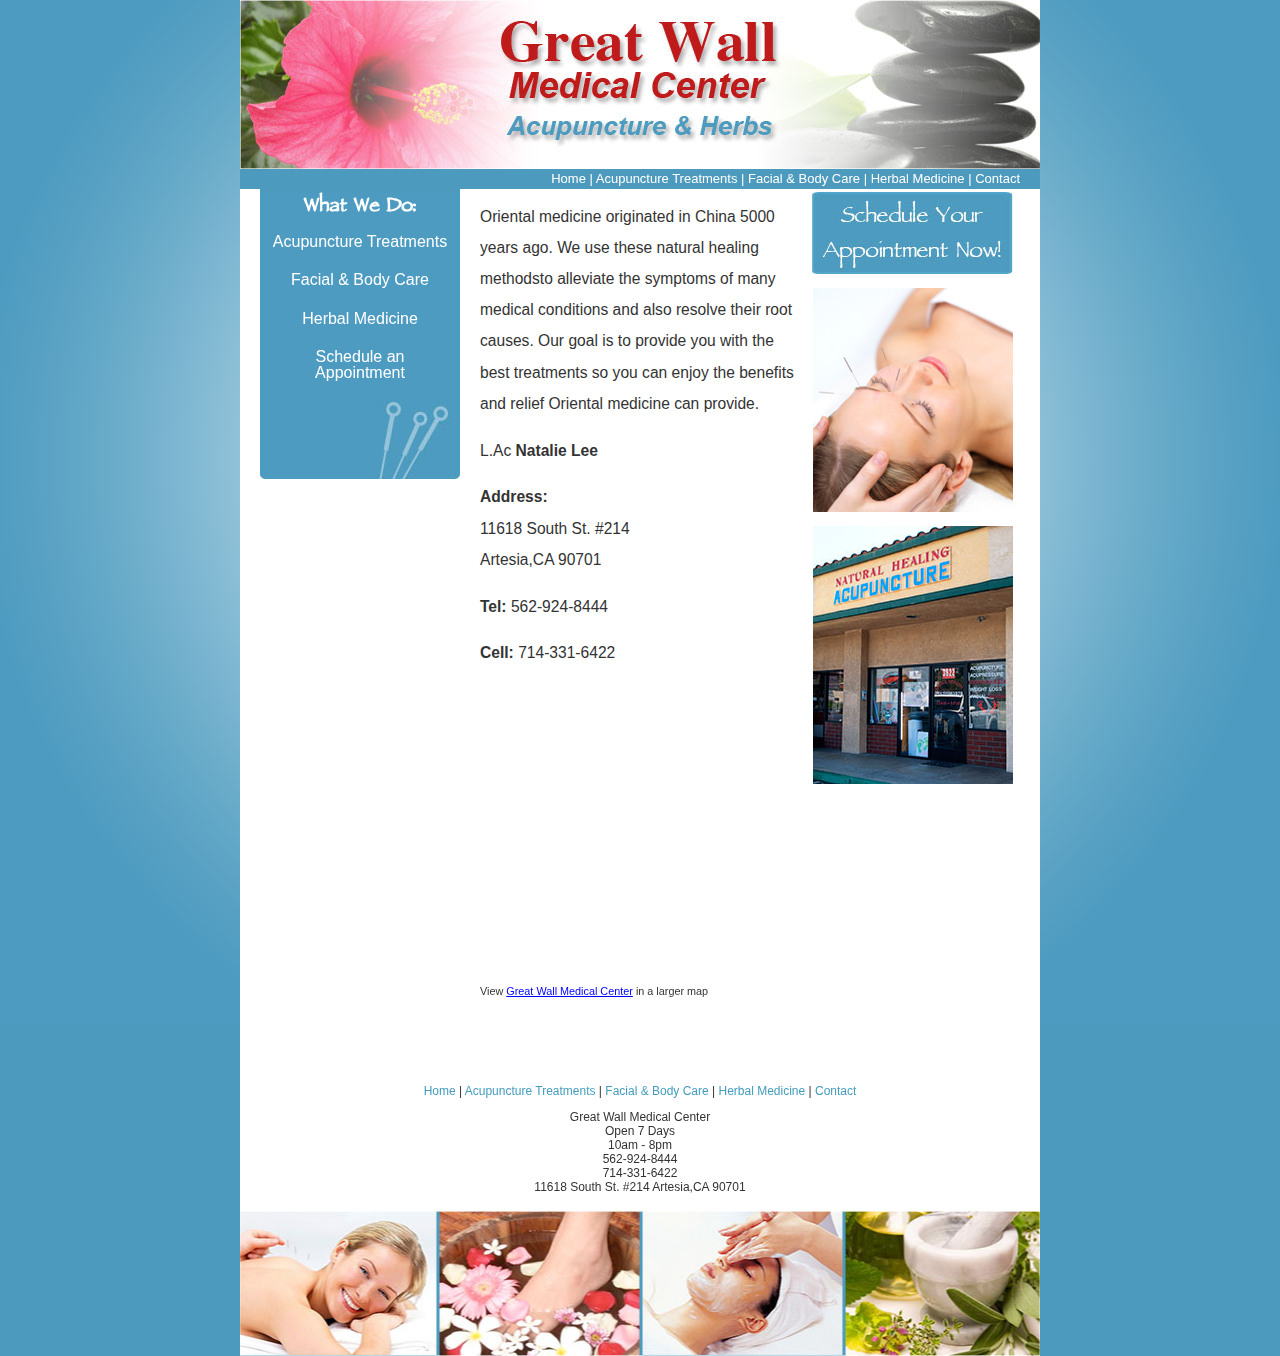
==== index.html @ 7fbcffed "xmr" ====
<!DOCTYPE html PUBLIC "-//W3C//DTD XHTML 1.0 Transitional//EN" "http://www.w3.org/TR/xhtml1/DTD/xhtml1-transitional.dtd">
<html xmlns="http://www.w3.org/1999/xhtml">
<head>
<meta http-equiv="Content-Type" content="text/html; charset=UTF-8" />
<title>Great Wall Medical Center - Acupuncture, Herbal Medicine, Reflexology and Body Care</title>
<meta name="keywords" content="acupuncture, reflexology, cupping, chinese herbal medicines, acupressure, waxing, body scrub, facial, Cypress, Long Beach, Los Alamitos, Lakewood, Westminster, Los Angeles County, Orange County" />
<meta name="Description" content="Great Wall Acupuncture provides acupuncture treatments for arthritis, cupping, insomnia, anxiety, weight loss, back pain, and to help you stop smoking. We also provide foot reflexology, cupping, and more. In addition, we also provide several spa treatments including facials, body scrub, and waxing." />

<link href="style.css" tppabs="http://gwacupuncture.com/style.css" rel="stylesheet" type="text/css" />
<link type="text/css" href="css/custom-theme/jquery-ui-1.8.5.custom.css" tppabs="http://gwacupuncture.com/css/custom-theme/jquery-ui-1.8.5.custom.css" rel="stylesheet" />	
<script type="text/javascript" src="js/jquery-1.4.2.min.js" tppabs="http://gwacupuncture.com/js/jquery-1.4.2.min.js"></script> 
<script type="text/javascript" src="js/jquery-ui-1.8.5.custom.min.js" tppabs="http://gwacupuncture.com/js/jquery-ui-1.8.5.custom.min.js"></script>
<!--[if lte IE 6]> 
<style type="text/css">
#content {
	margin-right: 10px;
}
#content h1 {
	width: 100%;
}
#sidebar { 
	margin-left: 10px;
}
</style>
<![endif]-->


</head>

<body>
	<div id="wrapper">
   	 <div id="header">
   	   <div id="navigation"><p><a href="index.html" >Home</a> | <a href="acupuncture-treatments.html" >Acupuncture Treatments</a> | <a href="facial-body-care.html">Facial &amp; Body Care</a> | <a href="herbal-medicine.html">Herbal Medicine</a> | <a href="contact.html" >Contact</a></p></div>
    </div>
        <div id="content">
          <a href="contact.html"><img src="images/schedule-appointment.jpg" alt="Schedule Your Appointment Now!" width="201" height="82" border="0" class="imgRight" /></a>
          
          <img src="images/woman-recieving-acupuncture.jpg" alt="Acupuncture Treatment" width="200" height="224" class="imgRight" />
          <img src="images/great-wall-acupuncture.jpg"  alt="Great Wall Acupuncture" width="200" height="258" class="imgRight" />
          <p>Oriental medicine originated in China 5000 years ago. We use these natural healing methodsto alleviate the symptoms of many medical conditions and also resolve their root causes. Our goal is to provide you with the best treatments so you can enjoy the benefits and relief Oriental medicine can provide.      </p>
          <p>L.Ac  <strong>Natalie Lee</strong>
          </p>
          <p>            <strong>Address:</strong><br />
            11618 South St. #214<br />
          Artesia,CA 90701</p>
          <p><strong>Tel:</strong>
          562-924-8444<br />
          <p><strong>Cell:</strong>
          714-331-6422
          </p>
         <iframe width="310" height="300" frameborder="0" scrolling="no" marginheight="0" marginwidth="0" src="http://maps.google.com/maps/ms?ie=UTF8&amp;hl=en&amp;msa=0&amp;msid=116586838476048409327.00048fb078ab0b9e97a2b&amp;ll=33.802758,-118.071613&amp;spn=0.021397,0.027552&amp;z=14&amp;output=embed"></iframe><br /><small>View <a href="http://maps.google.com/maps/ms?ie=UTF8&amp;hl=en&amp;msa=0&amp;msid=116586838476048409327.00048fb078ab0b9e97a2b&amp;ll=33.802758,-118.071613&amp;spn=0.021397,0.027552&amp;z=14&amp;source=embed" style="color:#0000FF;text-align:left">Great Wall Medical Center</a> in a larger map</small>
          <p><br style="clear:both" />
          </p>
      </div>
      <div id="sidebar">
      <h3>What We Do:</h3>
      <p><a href="acupuncture-treatments.html" >Acupuncture Treatments</a></p>
      <p><a href="facial-body-care.html" >Facial &amp; Body Care</a></p>
      <p><a href="herbal-medicine.html" >Herbal Medicine</a></p>
      <p><a href="contact.html">Schedule an Appointment</a></p>
      </div>
          <div id="footer">
          <p><a href="index.html" >Home</a> | <a href="acupuncture-treatments.html" >Acupuncture Treatments</a> | <a href="facial-body-care.html" >Facial &amp; Body Care</a> | <a href="herbal-medicine.html">Herbal Medicine</a> | <a href="contact.html" >Contact</a></p>
          <p>Great Wall Medical Center<br />
            Open 7 Days<br />
            10am - 8pm <br />
            562-924-8444<br />
            714-331-6422<br />
            11618 South St. #214
Artesia,CA 90701</p>
        </div>
    </div>
</body>
</html>
---- style.css ----
@charset "UTF-8";
@font-face {
	font-family: 'Parchment';
	src: url("parchment_mf-webfont.eot"/*tpa=http://gwacupuncture.com/parchment_mf-webfont.eot*/);
	src: local('☺'), url("parchment_mf-webfont.woff"/*tpa=http://gwacupuncture.com/parchment_mf-webfont.woff*/) format('woff'), url("parchment_mf-webfont.ttf"/*tpa=http://gwacupuncture.com/parchment_mf-webfont.ttf*/) format('truetype'), url("parchment_mf-webfont.svg#webfontWGcQKFwQ"/*tpa=http://gwacupuncture.com/parchment_mf-webfont.svg#webfontWGcQKFwQ*/) format('svg');
	font-weight: normal;
	font-style: normal;
}

body {
	font: 13px/1.2em Arial, Helvetica, sans-serif;
	margin: 0px;
	padding: 0px;
	background-color: #4C9ABE;
	background-image: url("images/body-bg.jpg"/*tpa=http://gwacupuncture.com/images/body-bg.jpg*/);
	background-repeat: no-repeat;
	background-position: center top;
	background-attachment: fixed;
}
#wrapper {
	margin: 0px auto;
	width: 800px;
	background-color: #FFF;
	background-repeat: no-repeat;
	background-position: center top;
}
#header {
	background: url("images/header.jpg"/*tpa=http://gwacupuncture.com/images/header.jpg*/) no-repeat;
	height: 6px;
	width: 800px;
	margin: 0px;
	padding-top: 169px;
	border-bottom-width: 10px;
	border-bottom-style: solid;
	border-bottom-color: #4C9ABE;
}
#appointmentForm {
	width: 200px;
	margin: 0px;
	padding: 0px;
	background-color: #4C9ABE;
}
#appointmentForm fieldset {
	background-color: #4C9ABE;
	border-top-style: none;
	border-right-style: none;
	border-bottom-style: none;
	border-left-style: none;
	color: #FFF;
	padding: 0px;
	width: 180px;
	margin-top: 0px;
	margin-right: 0px;
	margin-bottom: 0px;
	margin-left: 10px;
}
#appointmentForm fieldset h3 {
	font-family: 'Parchment', 'Papyrus', sans-serif;
	font-size: 25px;
	line-height: 30px;
	color: #FFF;
	margin: 0px;
	padding: 0px;
	text-align: center;
}
#footer {
	background-image: url("images/footer.jpg"/*tpa=http://gwacupuncture.com/images/footer.jpg*/);
	background-repeat: no-repeat;
	background-position: bottom;
	margin: 0px;
	padding-top: 10px;
	padding-right: 0px;
	padding-bottom: 150px;
	padding-left: 0px;
	color: #333;
	clear: both;
}
#content {
	width: 540px;
	color: #333333;
	margin-top: 0px;
	margin-right: 20px;
	margin-bottom: 0px;
	padding: 0px;
	float: right;
	/* [disabled]border: 1px solid #333; */
}
#sidebar {
	width: 200px;
	float: left;
	margin-left: 20px;
	background-image: url("images/sidebar-bg.jpg"/*tpa=http://gwacupuncture.com/images/sidebar-bg.jpg*/);
	background-repeat: no-repeat;
	background-position: bottom;
	padding-bottom: 80px;
	padding-top: 15px;
	background-color: #4C9ABE;
}
#sidebar h3 {
	text-align: center;
	font-family: 'Parchment', 'Papyrus', sans-serif;
	font-size: 30px;
	color: #FFF;
	margin: 0px;
	padding: 0px;
}
#content p , #content li{
	font-family: Arial, Helvetica, sans-serif;
	font-size: 1.2em;
	line-height: 2em;
}

#footer p {
	font: 12px Arial, Helvetica, sans-serif;
	color: #333;
	text-align: center;
}

#sidebar a:hover {
	background-color: #51A4CB;
}

#content h1 {
	background: url3(images/index-header.png);
	width: 600px;
	padding: 0px;
	color: #333;
	font-family: 'Parchment', 'Papyrus', sans-serif;
	font-size: 2.8em;
	line-height: 40px;
	text-align: left;
	margin-top: 25px;
	margin-bottom: 15px;
}
#header img {
	margin-top: 15px;
	margin-bottom: 20px;
}
#content h2 {
	font-family: 'Parchment', 'Papyrus', sans-serif;
	color: #4d9bbf;
	font-size: 2.6em;
}
#content h3 {
	font-family: Arial, Helvetica, sans-serif;
	font-size: 1.4em;
	color: #333;
}

#footer a {
	color: #449CBE;
	text-decoration: none;
}

.imgLeft {
	float:left;
	clear:left;
	margin: 7px 17px 7px 7px;
	}
.imgRight {
	float:right;
	clear:right;
	margin: 7px 7px 7px 17px;
	}
.imgCenter {
	margin:0px auto;
	width: 500px;
	}
#sidebar a  {
	font-family: Arial, Helvetica, sans-serif;
	font-size: 16px;
	color: #FFF;
	text-decoration: none;
	display: block;
	width: 180px;
	margin-left: 10px;
	padding-top: 5px;
	padding-bottom: 5px;
	text-align: center;
}
#coupon {
	width: 540px;
	padding-top: 15px;
}

#coupon h2 {
	color: #FFF;
	font-size: 35px;
	line-height: 35px;
	text-align: center;
}
#coupon p {
	font-family: Arial, Helvetica, sans-serif;
	font-size: 20px;
	line-height: 25px;
	color: #333;
	margin-right: 20px;
	margin-left: 20px;
}
#navigation p {
	font-family: Arial, Helvetica, sans-serif;
	font-size: 13px;
	color: #FFF;
	text-align: right;
	margin: 0px;
	padding: 0px;
}
#navigation {
	background-color: #4C9ABE;
	color: #FFF;
	padding-right: 20px;
	padding-bottom: 2px;
	padding-top: 2px;
}
#navigation p a {
	color: #FFF;
	text-decoration: none;
}
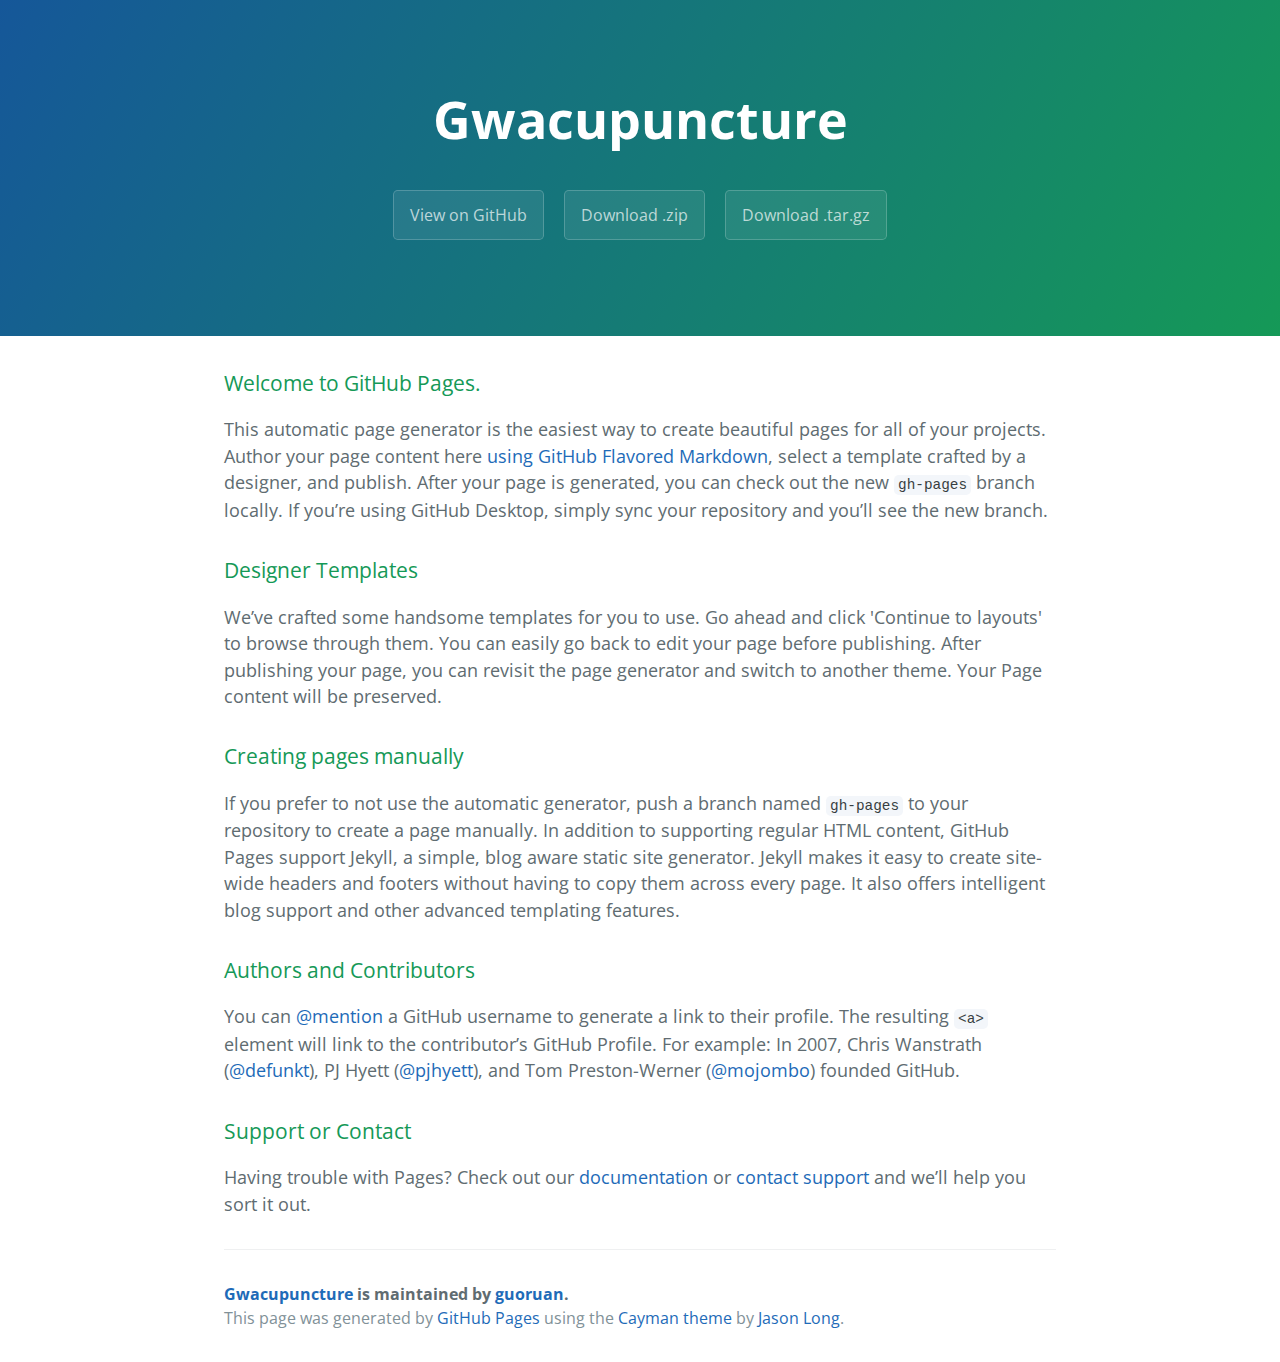
==== commit 844fd976: "Create gh-pages branch via GitHub" ====
--- a/index.html
+++ b/index.html
@@ -1,74 +1,57 @@
-<!DOCTYPE html PUBLIC "-//W3C//DTD XHTML 1.0 Transitional//EN" "http://www.w3.org/TR/xhtml1/DTD/xhtml1-transitional.dtd">
-<html xmlns="http://www.w3.org/1999/xhtml">
-<head>
-<meta http-equiv="Content-Type" content="text/html; charset=UTF-8" />
-<title>Great Wall Medical Center - Acupuncture, Herbal Medicine, Reflexology and Body Care</title>
-<meta name="keywords" content="acupuncture, reflexology, cupping, chinese herbal medicines, acupressure, waxing, body scrub, facial, Cypress, Long Beach, Los Alamitos, Lakewood, Westminster, Los Angeles County, Orange County" />
-<meta name="Description" content="Great Wall Acupuncture provides acupuncture treatments for arthritis, cupping, insomnia, anxiety, weight loss, back pain, and to help you stop smoking. We also provide foot reflexology, cupping, and more. In addition, we also provide several spa treatments including facials, body scrub, and waxing." />
+<!DOCTYPE html>
+<html lang="en-us">
+  <head>
+    <meta charset="UTF-8">
+    <title>Gwacupuncture by guoruan</title>
+    <meta name="viewport" content="width=device-width, initial-scale=1">
+    <link rel="stylesheet" type="text/css" href="stylesheets/normalize.css" media="screen">
+    <link href='https://fonts.googleapis.com/css?family=Open+Sans:400,700' rel='stylesheet' type='text/css'>
+    <link rel="stylesheet" type="text/css" href="stylesheets/stylesheet.css" media="screen">
+    <link rel="stylesheet" type="text/css" href="stylesheets/github-light.css" media="screen">
+  </head>
+  <body>
+    <section class="page-header">
+      <h1 class="project-name">Gwacupuncture</h1>
+      <h2 class="project-tagline"></h2>
+      <a href="https://github.com/guoruan/gwacupuncture" class="btn">View on GitHub</a>
+      <a href="https://github.com/guoruan/gwacupuncture/zipball/master" class="btn">Download .zip</a>
+      <a href="https://github.com/guoruan/gwacupuncture/tarball/master" class="btn">Download .tar.gz</a>
+    </section>
 
-<link href="style.css" tppabs="http://gwacupuncture.com/style.css" rel="stylesheet" type="text/css" />
-<link type="text/css" href="css/custom-theme/jquery-ui-1.8.5.custom.css" tppabs="http://gwacupuncture.com/css/custom-theme/jquery-ui-1.8.5.custom.css" rel="stylesheet" />	
-<script type="text/javascript" src="js/jquery-1.4.2.min.js" tppabs="http://gwacupuncture.com/js/jquery-1.4.2.min.js"></script> 
-<script type="text/javascript" src="js/jquery-ui-1.8.5.custom.min.js" tppabs="http://gwacupuncture.com/js/jquery-ui-1.8.5.custom.min.js"></script>
-<!--[if lte IE 6]> 
-<style type="text/css">
-#content {
-	margin-right: 10px;
-}
-#content h1 {
-	width: 100%;
-}
-#sidebar { 
-	margin-left: 10px;
-}
-</style>
-<![endif]-->
+    <section class="main-content">
+      <h3>
+<a id="welcome-to-github-pages" class="anchor" href="#welcome-to-github-pages" aria-hidden="true"><span aria-hidden="true" class="octicon octicon-link"></span></a>Welcome to GitHub Pages.</h3>
 
+<p>This automatic page generator is the easiest way to create beautiful pages for all of your projects. Author your page content here <a href="https://guides.github.com/features/mastering-markdown/">using GitHub Flavored Markdown</a>, select a template crafted by a designer, and publish. After your page is generated, you can check out the new <code>gh-pages</code> branch locally. If you’re using GitHub Desktop, simply sync your repository and you’ll see the new branch.</p>
 
-</head>
+<h3>
+<a id="designer-templates" class="anchor" href="#designer-templates" aria-hidden="true"><span aria-hidden="true" class="octicon octicon-link"></span></a>Designer Templates</h3>
 
-<body>
-	<div id="wrapper">
-   	 <div id="header">
-   	   <div id="navigation"><p><a href="index.html" >Home</a> | <a href="acupuncture-treatments.html" >Acupuncture Treatments</a> | <a href="facial-body-care.html">Facial &amp; Body Care</a> | <a href="herbal-medicine.html">Herbal Medicine</a> | <a href="contact.html" >Contact</a></p></div>
-    </div>
-        <div id="content">
-          <a href="contact.html"><img src="images/schedule-appointment.jpg" alt="Schedule Your Appointment Now!" width="201" height="82" border="0" class="imgRight" /></a>
-          
-          <img src="images/woman-recieving-acupuncture.jpg" alt="Acupuncture Treatment" width="200" height="224" class="imgRight" />
-          <img src="images/great-wall-acupuncture.jpg"  alt="Great Wall Acupuncture" width="200" height="258" class="imgRight" />
-          <p>Oriental medicine originated in China 5000 years ago. We use these natural healing methodsto alleviate the symptoms of many medical conditions and also resolve their root causes. Our goal is to provide you with the best treatments so you can enjoy the benefits and relief Oriental medicine can provide.      </p>
-          <p>L.Ac  <strong>Natalie Lee</strong>
-          </p>
-          <p>            <strong>Address:</strong><br />
-            11618 South St. #214<br />
-          Artesia,CA 90701</p>
-          <p><strong>Tel:</strong>
-          562-924-8444<br />
-          <p><strong>Cell:</strong>
-          714-331-6422
-          </p>
-         <iframe width="310" height="300" frameborder="0" scrolling="no" marginheight="0" marginwidth="0" src="http://maps.google.com/maps/ms?ie=UTF8&amp;hl=en&amp;msa=0&amp;msid=116586838476048409327.00048fb078ab0b9e97a2b&amp;ll=33.802758,-118.071613&amp;spn=0.021397,0.027552&amp;z=14&amp;output=embed"></iframe><br /><small>View <a href="http://maps.google.com/maps/ms?ie=UTF8&amp;hl=en&amp;msa=0&amp;msid=116586838476048409327.00048fb078ab0b9e97a2b&amp;ll=33.802758,-118.071613&amp;spn=0.021397,0.027552&amp;z=14&amp;source=embed" style="color:#0000FF;text-align:left">Great Wall Medical Center</a> in a larger map</small>
-          <p><br style="clear:both" />
-          </p>
-      </div>
-      <div id="sidebar">
-      <h3>What We Do:</h3>
-      <p><a href="acupuncture-treatments.html" >Acupuncture Treatments</a></p>
-      <p><a href="facial-body-care.html" >Facial &amp; Body Care</a></p>
-      <p><a href="herbal-medicine.html" >Herbal Medicine</a></p>
-      <p><a href="contact.html">Schedule an Appointment</a></p>
-      </div>
-          <div id="footer">
-          <p><a href="index.html" >Home</a> | <a href="acupuncture-treatments.html" >Acupuncture Treatments</a> | <a href="facial-body-care.html" >Facial &amp; Body Care</a> | <a href="herbal-medicine.html">Herbal Medicine</a> | <a href="contact.html" >Contact</a></p>
-          <p>Great Wall Medical Center<br />
-            Open 7 Days<br />
-            10am - 8pm <br />
-            562-924-8444<br />
-            714-331-6422<br />
-            11618 South St. #214
-Artesia,CA 90701</p>
-        </div>
-    </div>
-</body>
+<p>We’ve crafted some handsome templates for you to use. Go ahead and click 'Continue to layouts' to browse through them. You can easily go back to edit your page before publishing. After publishing your page, you can revisit the page generator and switch to another theme. Your Page content will be preserved.</p>
+
+<h3>
+<a id="creating-pages-manually" class="anchor" href="#creating-pages-manually" aria-hidden="true"><span aria-hidden="true" class="octicon octicon-link"></span></a>Creating pages manually</h3>
+
+<p>If you prefer to not use the automatic generator, push a branch named <code>gh-pages</code> to your repository to create a page manually. In addition to supporting regular HTML content, GitHub Pages support Jekyll, a simple, blog aware static site generator. Jekyll makes it easy to create site-wide headers and footers without having to copy them across every page. It also offers intelligent blog support and other advanced templating features.</p>
+
+<h3>
+<a id="authors-and-contributors" class="anchor" href="#authors-and-contributors" aria-hidden="true"><span aria-hidden="true" class="octicon octicon-link"></span></a>Authors and Contributors</h3>
+
+<p>You can <a href="https://help.github.com/articles/basic-writing-and-formatting-syntax/#mentioning-users-and-teams" class="user-mention">@mention</a> a GitHub username to generate a link to their profile. The resulting <code>&lt;a&gt;</code> element will link to the contributor’s GitHub Profile. For example: In 2007, Chris Wanstrath (<a href="https://github.com/defunkt" class="user-mention">@defunkt</a>), PJ Hyett (<a href="https://github.com/pjhyett" class="user-mention">@pjhyett</a>), and Tom Preston-Werner (<a href="https://github.com/mojombo" class="user-mention">@mojombo</a>) founded GitHub.</p>
+
+<h3>
+<a id="support-or-contact" class="anchor" href="#support-or-contact" aria-hidden="true"><span aria-hidden="true" class="octicon octicon-link"></span></a>Support or Contact</h3>
+
+<p>Having trouble with Pages? Check out our <a href="https://help.github.com/pages">documentation</a> or <a href="https://github.com/contact">contact support</a> and we’ll help you sort it out.</p>
+
+      <footer class="site-footer">
+        <span class="site-footer-owner"><a href="https://github.com/guoruan/gwacupuncture">Gwacupuncture</a> is maintained by <a href="https://github.com/guoruan">guoruan</a>.</span>
+
+        <span class="site-footer-credits">This page was generated by <a href="https://pages.github.com">GitHub Pages</a> using the <a href="https://github.com/jasonlong/cayman-theme">Cayman theme</a> by <a href="https://twitter.com/jasonlong">Jason Long</a>.</span>
+      </footer>
+
+    </section>
+
+  
+  </body>
 </html>
--- a/stylesheets/stylesheet.css
+++ b/stylesheets/stylesheet.css
@@ -0,0 +1,245 @@
+* {
+  box-sizing: border-box; }
+
+body {
+  padding: 0;
+  margin: 0;
+  font-family: "Open Sans", "Helvetica Neue", Helvetica, Arial, sans-serif;
+  font-size: 16px;
+  line-height: 1.5;
+  color: #606c71; }
+
+a {
+  color: #1e6bb8;
+  text-decoration: none; }
+  a:hover {
+    text-decoration: underline; }
+
+.btn {
+  display: inline-block;
+  margin-bottom: 1rem;
+  color: rgba(255, 255, 255, 0.7);
+  background-color: rgba(255, 255, 255, 0.08);
+  border-color: rgba(255, 255, 255, 0.2);
+  border-style: solid;
+  border-width: 1px;
+  border-radius: 0.3rem;
+  transition: color 0.2s, background-color 0.2s, border-color 0.2s; }
+  .btn + .btn {
+    margin-left: 1rem; }
+
+.btn:hover {
+  color: rgba(255, 255, 255, 0.8);
+  text-decoration: none;
+  background-color: rgba(255, 255, 255, 0.2);
+  border-color: rgba(255, 255, 255, 0.3); }
+
+@media screen and (min-width: 64em) {
+  .btn {
+    padding: 0.75rem 1rem; } }
+
+@media screen and (min-width: 42em) and (max-width: 64em) {
+  .btn {
+    padding: 0.6rem 0.9rem;
+    font-size: 0.9rem; } }
+
+@media screen and (max-width: 42em) {
+  .btn {
+    display: block;
+    width: 100%;
+    padding: 0.75rem;
+    font-size: 0.9rem; }
+    .btn + .btn {
+      margin-top: 1rem;
+      margin-left: 0; } }
+
+.page-header {
+  color: #fff;
+  text-align: center;
+  background-color: #159957;
+  background-image: linear-gradient(120deg, #155799, #159957); }
+
+@media screen and (min-width: 64em) {
+  .page-header {
+    padding: 5rem 6rem; } }
+
+@media screen and (min-width: 42em) and (max-width: 64em) {
+  .page-header {
+    padding: 3rem 4rem; } }
+
+@media screen and (max-width: 42em) {
+  .page-header {
+    padding: 2rem 1rem; } }
+
+.project-name {
+  margin-top: 0;
+  margin-bottom: 0.1rem; }
+
+@media screen and (min-width: 64em) {
+  .project-name {
+    font-size: 3.25rem; } }
+
+@media screen and (min-width: 42em) and (max-width: 64em) {
+  .project-name {
+    font-size: 2.25rem; } }
+
+@media screen and (max-width: 42em) {
+  .project-name {
+    font-size: 1.75rem; } }
+
+.project-tagline {
+  margin-bottom: 2rem;
+  font-weight: normal;
+  opacity: 0.7; }
+
+@media screen and (min-width: 64em) {
+  .project-tagline {
+    font-size: 1.25rem; } }
+
+@media screen and (min-width: 42em) and (max-width: 64em) {
+  .project-tagline {
+    font-size: 1.15rem; } }
+
+@media screen and (max-width: 42em) {
+  .project-tagline {
+    font-size: 1rem; } }
+
+.main-content :first-child {
+  margin-top: 0; }
+.main-content img {
+  max-width: 100%; }
+.main-content h1, .main-content h2, .main-content h3, .main-content h4, .main-content h5, .main-content h6 {
+  margin-top: 2rem;
+  margin-bottom: 1rem;
+  font-weight: normal;
+  color: #159957; }
+.main-content p {
+  margin-bottom: 1em; }
+.main-content code {
+  padding: 2px 4px;
+  font-family: Consolas, "Liberation Mono", Menlo, Courier, monospace;
+  font-size: 0.9rem;
+  color: #383e41;
+  background-color: #f3f6fa;
+  border-radius: 0.3rem; }
+.main-content pre {
+  padding: 0.8rem;
+  margin-top: 0;
+  margin-bottom: 1rem;
+  font: 1rem Consolas, "Liberation Mono", Menlo, Courier, monospace;
+  color: #567482;
+  word-wrap: normal;
+  background-color: #f3f6fa;
+  border: solid 1px #dce6f0;
+  border-radius: 0.3rem; }
+  .main-content pre > code {
+    padding: 0;
+    margin: 0;
+    font-size: 0.9rem;
+    color: #567482;
+    word-break: normal;
+    white-space: pre;
+    background: transparent;
+    border: 0; }
+.main-content .highlight {
+  margin-bottom: 1rem; }
+  .main-content .highlight pre {
+    margin-bottom: 0;
+    word-break: normal; }
+.main-content .highlight pre, .main-content pre {
+  padding: 0.8rem;
+  overflow: auto;
+  font-size: 0.9rem;
+  line-height: 1.45;
+  border-radius: 0.3rem; }
+.main-content pre code, .main-content pre tt {
+  display: inline;
+  max-width: initial;
+  padding: 0;
+  margin: 0;
+  overflow: initial;
+  line-height: inherit;
+  word-wrap: normal;
+  background-color: transparent;
+  border: 0; }
+  .main-content pre code:before, .main-content pre code:after, .main-content pre tt:before, .main-content pre tt:after {
+    content: normal; }
+.main-content ul, .main-content ol {
+  margin-top: 0; }
+.main-content blockquote {
+  padding: 0 1rem;
+  margin-left: 0;
+  color: #819198;
+  border-left: 0.3rem solid #dce6f0; }
+  .main-content blockquote > :first-child {
+    margin-top: 0; }
+  .main-content blockquote > :last-child {
+    margin-bottom: 0; }
+.main-content table {
+  display: block;
+  width: 100%;
+  overflow: auto;
+  word-break: normal;
+  word-break: keep-all; }
+  .main-content table th {
+    font-weight: bold; }
+  .main-content table th, .main-content table td {
+    padding: 0.5rem 1rem;
+    border: 1px solid #e9ebec; }
+.main-content dl {
+  padding: 0; }
+  .main-content dl dt {
+    padding: 0;
+    margin-top: 1rem;
+    font-size: 1rem;
+    font-weight: bold; }
+  .main-content dl dd {
+    padding: 0;
+    margin-bottom: 1rem; }
+.main-content hr {
+  height: 2px;
+  padding: 0;
+  margin: 1rem 0;
+  background-color: #eff0f1;
+  border: 0; }
+
+@media screen and (min-width: 64em) {
+  .main-content {
+    max-width: 64rem;
+    padding: 2rem 6rem;
+    margin: 0 auto;
+    font-size: 1.1rem; } }
+
+@media screen and (min-width: 42em) and (max-width: 64em) {
+  .main-content {
+    padding: 2rem 4rem;
+    font-size: 1.1rem; } }
+
+@media screen and (max-width: 42em) {
+  .main-content {
+    padding: 2rem 1rem;
+    font-size: 1rem; } }
+
+.site-footer {
+  padding-top: 2rem;
+  margin-top: 2rem;
+  border-top: solid 1px #eff0f1; }
+
+.site-footer-owner {
+  display: block;
+  font-weight: bold; }
+
+.site-footer-credits {
+  color: #819198; }
+
+@media screen and (min-width: 64em) {
+  .site-footer {
+    font-size: 1rem; } }
+
+@media screen and (min-width: 42em) and (max-width: 64em) {
+  .site-footer {
+    font-size: 1rem; } }
+
+@media screen and (max-width: 42em) {
+  .site-footer {
+    font-size: 0.9rem; } }
--- a/stylesheets/github-light.css
+++ b/stylesheets/github-light.css
@@ -0,0 +1,124 @@
+/*
+The MIT License (MIT)
+
+Copyright (c) 2015 GitHub, Inc.
+
+Permission is hereby granted, free of charge, to any person obtaining a copy
+of this software and associated documentation files (the "Software"), to deal
+in the Software without restriction, including without limitation the rights
+to use, copy, modify, merge, publish, distribute, sublicense, and/or sell
+copies of the Software, and to permit persons to whom the Software is
+furnished to do so, subject to the following conditions:
+
+The above copyright notice and this permission notice shall be included in all
+copies or substantial portions of the Software.
+
+THE SOFTWARE IS PROVIDED "AS IS", WITHOUT WARRANTY OF ANY KIND, EXPRESS OR
+IMPLIED, INCLUDING BUT NOT LIMITED TO THE WARRANTIES OF MERCHANTABILITY,
+FITNESS FOR A PARTICULAR PURPOSE AND NONINFRINGEMENT. IN NO EVENT SHALL THE
+AUTHORS OR COPYRIGHT HOLDERS BE LIABLE FOR ANY CLAIM, DAMAGES OR OTHER
+LIABILITY, WHETHER IN AN ACTION OF CONTRACT, TORT OR OTHERWISE, ARISING FROM,
+OUT OF OR IN CONNECTION WITH THE SOFTWARE OR THE USE OR OTHER DEALINGS IN THE
+SOFTWARE.
+
+*/
+
+.pl-c /* comment */ {
+  color: #969896;
+}
+
+.pl-c1      /* constant, markup.raw, meta.diff.header, meta.module-reference, meta.property-name, support, support.constant, support.variable, variable.other.constant */,
+.pl-s .pl-v /* string variable */ {
+  color: #0086b3;
+}
+
+.pl-e  /* entity */,
+.pl-en /* entity.name */ {
+  color: #795da3;
+}
+
+.pl-s .pl-s1 /* string source */,
+.pl-smi      /* storage.modifier.import, storage.modifier.package, storage.type.java, variable.other, variable.parameter.function */ {
+  color: #333;
+}
+
+.pl-ent /* entity.name.tag */ {
+  color: #63a35c;
+}
+
+.pl-k /* keyword, storage, storage.type */ {
+  color: #a71d5d;
+}
+
+.pl-pds              /* punctuation.definition.string, string.regexp.character-class */,
+.pl-s                /* string */,
+.pl-s .pl-pse .pl-s1 /* string punctuation.section.embedded source */,
+.pl-sr               /* string.regexp */,
+.pl-sr .pl-cce       /* string.regexp constant.character.escape */,
+.pl-sr .pl-sra       /* string.regexp string.regexp.arbitrary-repitition */,
+.pl-sr .pl-sre       /* string.regexp source.ruby.embedded */ {
+  color: #183691;
+}
+
+.pl-v /* variable */ {
+  color: #ed6a43;
+}
+
+.pl-id /* invalid.deprecated */ {
+  color: #b52a1d;
+}
+
+.pl-ii /* invalid.illegal */ {
+  background-color: #b52a1d;
+  color: #f8f8f8;
+}
+
+.pl-sr .pl-cce /* string.regexp constant.character.escape */ {
+  color: #63a35c;
+  font-weight: bold;
+}
+
+.pl-ml /* markup.list */ {
+  color: #693a17;
+}
+
+.pl-mh        /* markup.heading */,
+.pl-mh .pl-en /* markup.heading entity.name */,
+.pl-ms        /* meta.separator */ {
+  color: #1d3e81;
+  font-weight: bold;
+}
+
+.pl-mq /* markup.quote */ {
+  color: #008080;
+}
+
+.pl-mi /* markup.italic */ {
+  color: #333;
+  font-style: italic;
+}
+
+.pl-mb /* markup.bold */ {
+  color: #333;
+  font-weight: bold;
+}
+
+.pl-md /* markup.deleted, meta.diff.header.from-file */ {
+  background-color: #ffecec;
+  color: #bd2c00;
+}
+
+.pl-mi1 /* markup.inserted, meta.diff.header.to-file */ {
+  background-color: #eaffea;
+  color: #55a532;
+}
+
+.pl-mdr /* meta.diff.range */ {
+  color: #795da3;
+  font-weight: bold;
+}
+
+.pl-mo /* meta.output */ {
+  color: #1d3e81;
+}
+
